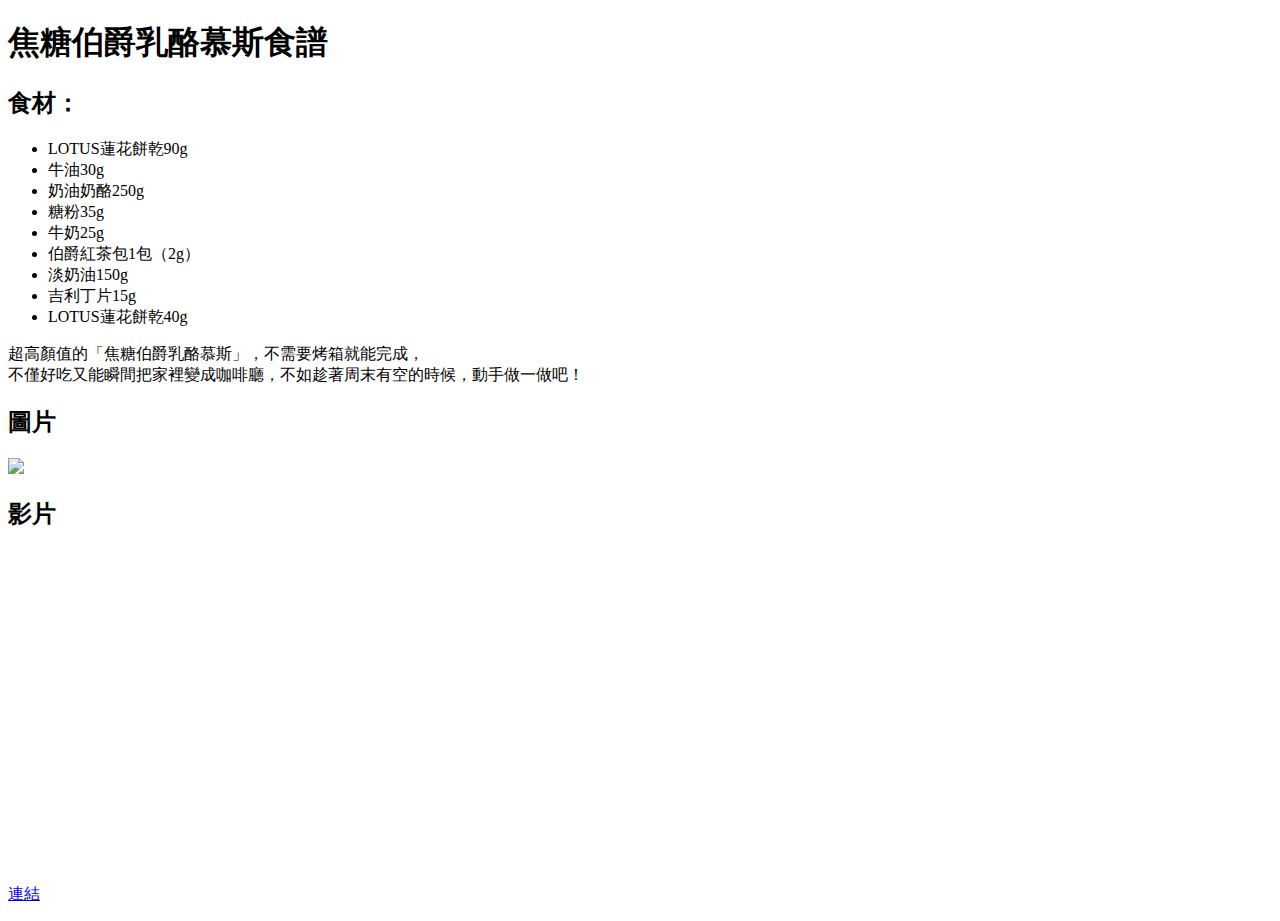
==== index.html @ 8e84f8cf "Add files via upload" ====
<!DOCTYPE html>
<html>
<head>
<title>HTML練習</title>
</head>
<body>

<h1>焦糖伯爵乳酪慕斯食譜</h1>
<h2>食材：</h2>
<ul>
<li>LOTUS蓮花餅乾90g
<li>牛油30g</li>
<li>奶油奶酪250g</li>
<li>糖粉35g</li>
<li>牛奶25g</li>
<li>伯爵紅茶包1包（2g）</li>
<li>淡奶油150g</li>
<li>吉利丁片15g</li>
<li>LOTUS蓮花餅乾40g
</li></ul>

<p>超高顏值的「焦糖伯爵乳酪慕斯」，不需要烤箱就能完成，<br>不僅好吃又能瞬間把家裡變成咖啡廳，不如趁著周末有空的時候，動手做一做吧！</p>
<h2>圖片</h2>
<img src=" https://static.styletc.com/images/content/72/128372/a3b52fbed773acd25393c3b6735ca380.jpg">

<h2>影片</h2>
<iframe width="560" height="315" src="https://www.youtube.com/embed/yO-r955tS-o" title="YouTube video player" frameborder="0" allow="accelerometer; autoplay; clipboard-write; encrypted-media; gyroscope; picture-in-picture; web-share" allowfullscreen></iframe>

<p>
<a href="https://www.styletc.com/article/128372">連結</a>
</p>

</body>
</html>
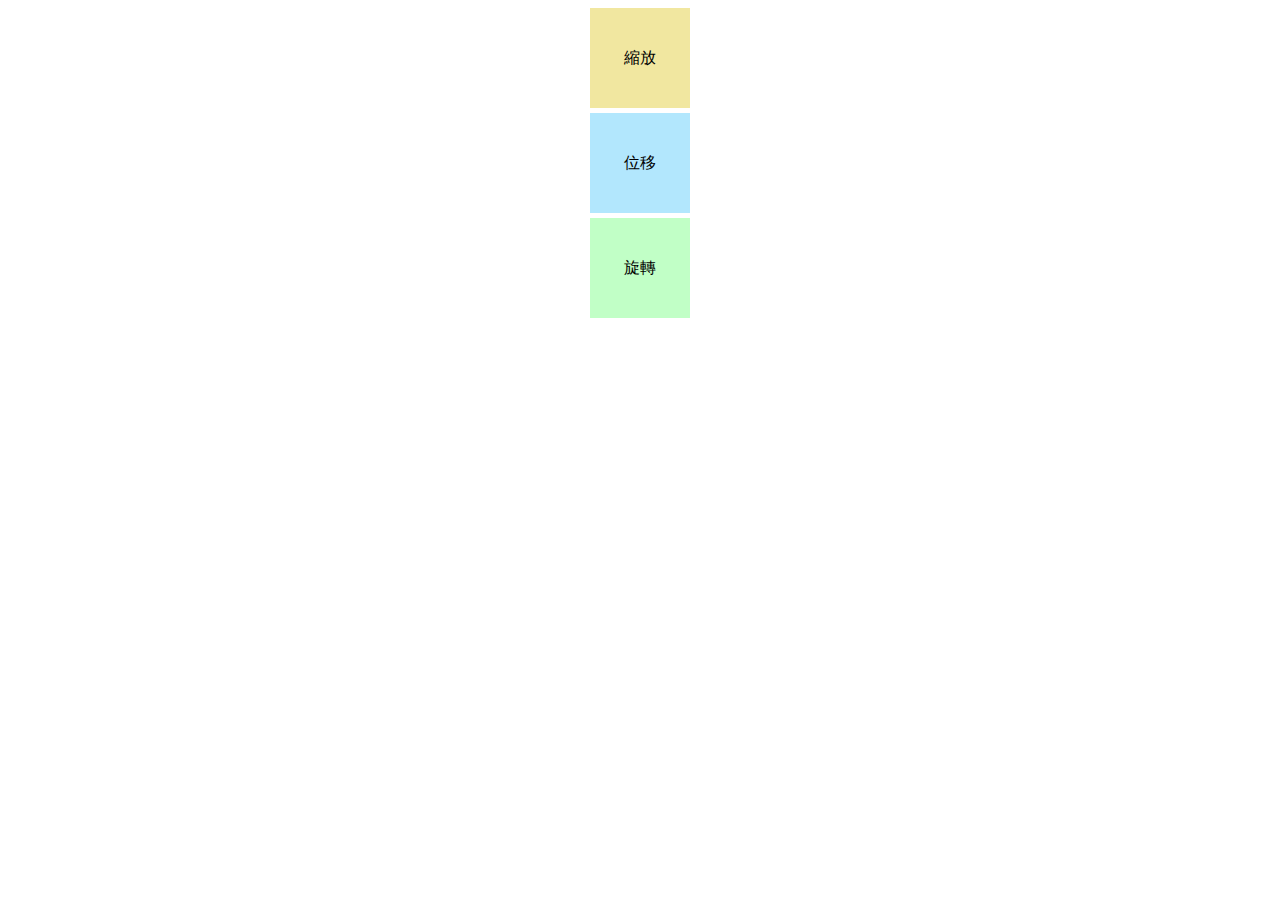
==== commit 3055163f: "Add files via upload" ====
--- a/index.html
+++ b/index.html
@@ -1,34 +1,77 @@
-<!DOCTYPE html>
+<!doctype html>
 <html>
 <head>
-<title>HTML練習</title>
+<meta charset="utf-8">
+<title>0503</title>
+<style type="text/css">
+.box1 {
+    width: 100px;
+    height: 100px;
+    background-color: #F1E7A0;
+    -webkit-transition: all 1000ms ease-in-out;
+    -o-transition: all 1000ms ease-in-out;
+    transition: all 1000ms ease-in-out;
+    display: flex;
+    align-items: center;
+    justify-content: center;
+}
+.box1:hover {
+    width: 200px;
+    height: 200px;
+    font-size: 54px;
+}
+.box2 {
+    width: 100px;
+    height: 100px;
+    background-color: #B2E7FD;
+    -webkit-transition: all 1000ms ease-in-out 0s;
+    -o-transition: all 1000ms ease-in-out 0s;
+    transition: all 1000ms ease-in-out 0s;
+    margin-top: 5px;
+    display: flex;
+    align-items: center;
+    justify-content: center;
+}
+.box1:hover {
+    background-color: #DBF4D4;
+}
+.box2:hover {
+    background-color: #F1BDDC;
+	transform: translate(20px, 20px);
+}
+.box3 {
+    background-color: #C1FFC6;
+    width: 100px;
+    height: 100px;
+    text-align: left;
+    margin-top: 5px;
+}
+.box3 {
+    -webkit-transition: all 1000ms ease-in-out;
+    -o-transition: all 1000ms ease-in-out;
+    transition: all 1000ms ease-in-out;
+    display: flex;
+    align-items: center;
+    justify-content: center;
+}
+.box3:hover {
+    background-color: #EACDF0;
+	transform: rotate(360deg); 
+}
+.container {
+    display: flex;
+    justify-content: center;
+    align-items: center;
+    flex-direction: column;
+}
+</style>
 </head>
+
 <body>
-
-<h1>焦糖伯爵乳酪慕斯食譜</h1>
-<h2>食材：</h2>
-<ul>
-<li>LOTUS蓮花餅乾90g
-<li>牛油30g</li>
-<li>奶油奶酪250g</li>
-<li>糖粉35g</li>
-<li>牛奶25g</li>
-<li>伯爵紅茶包1包（2g）</li>
-<li>淡奶油150g</li>
-<li>吉利丁片15g</li>
-<li>LOTUS蓮花餅乾40g
-</li></ul>
-
-<p>超高顏值的「焦糖伯爵乳酪慕斯」，不需要烤箱就能完成，<br>不僅好吃又能瞬間把家裡變成咖啡廳，不如趁著周末有空的時候，動手做一做吧！</p>
-<h2>圖片</h2>
-<img src=" https://static.styletc.com/images/content/72/128372/a3b52fbed773acd25393c3b6735ca380.jpg">
-
-<h2>影片</h2>
-<iframe width="560" height="315" src="https://www.youtube.com/embed/yO-r955tS-o" title="YouTube video player" frameborder="0" allow="accelerometer; autoplay; clipboard-write; encrypted-media; gyroscope; picture-in-picture; web-share" allowfullscreen></iframe>
-
-<p>
-<a href="https://www.styletc.com/article/128372">連結</a>
-</p>
-
+<div class="container">
+<div class="box1"> 縮放 </div>
+<div class="box2"> 位移 </div>
+<div class="box3"> 旋轉 </div>
+</div>
 </body>
-</html>+</html>
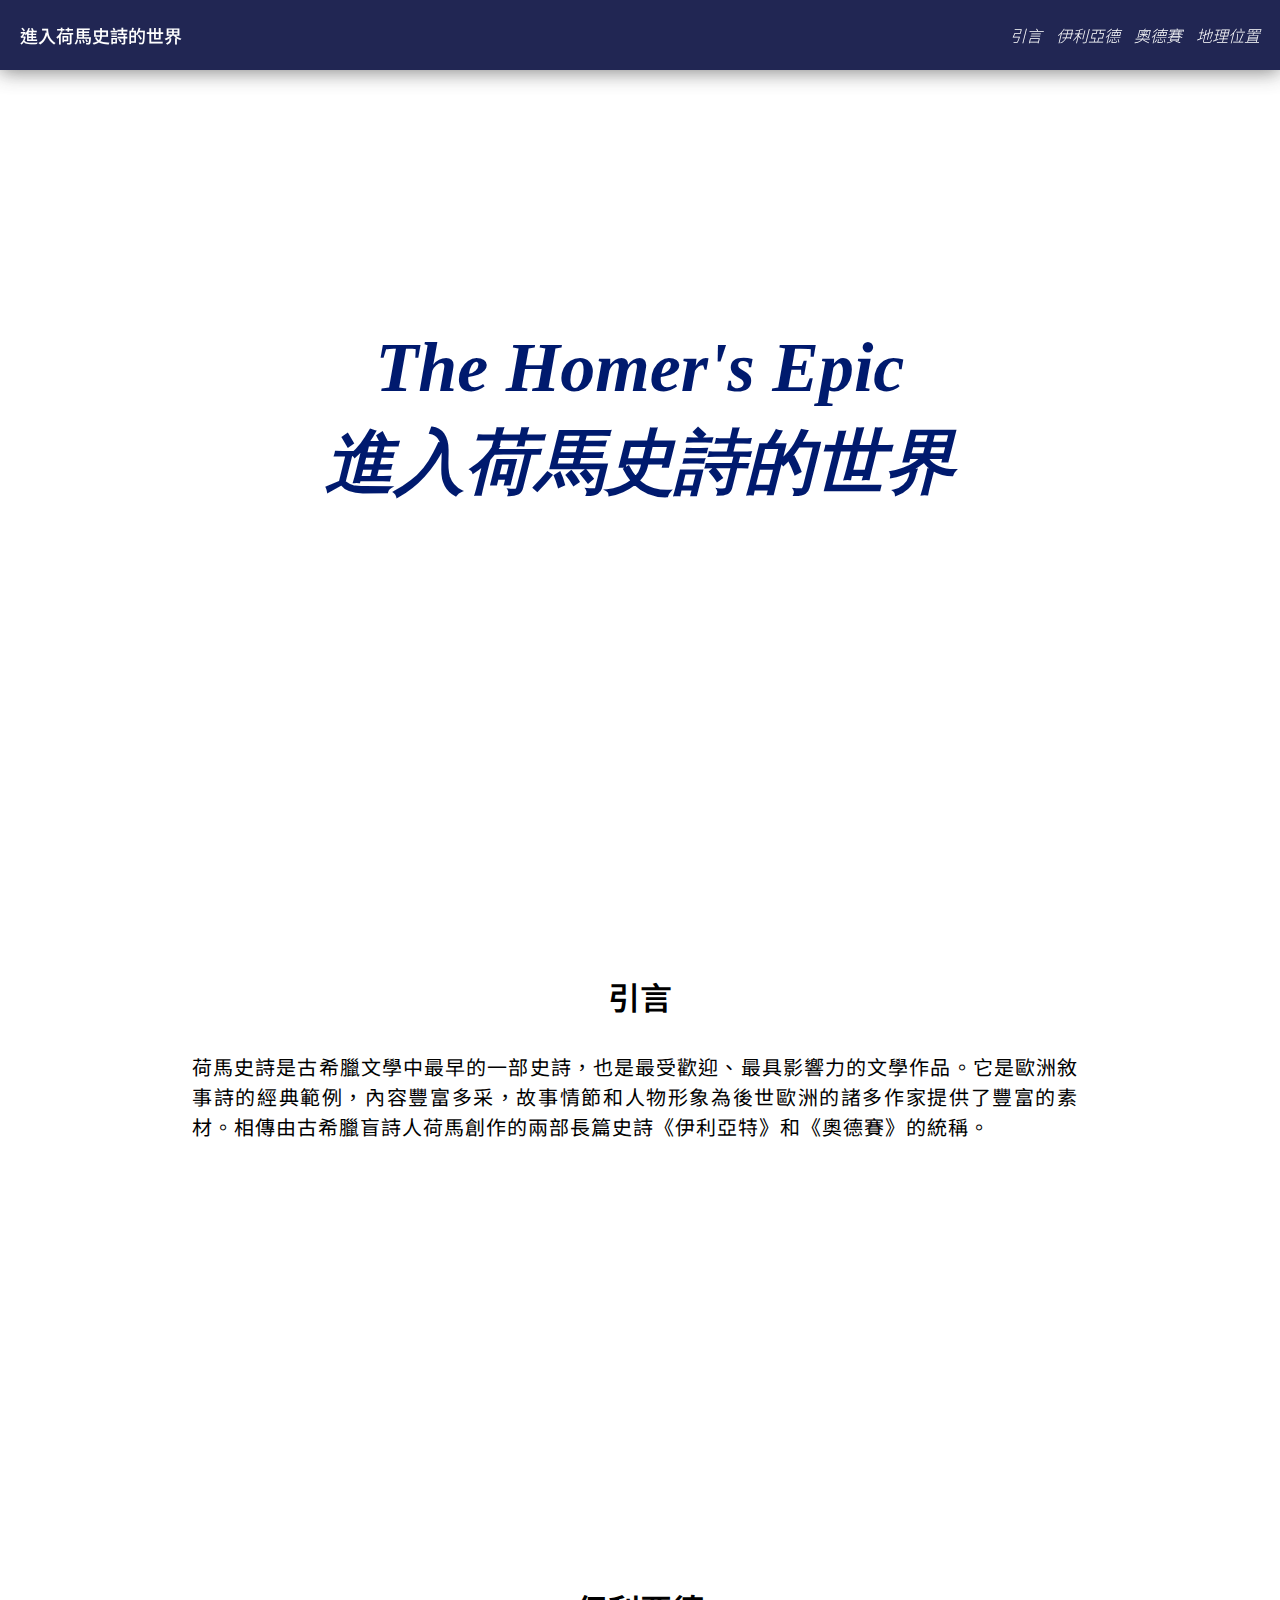
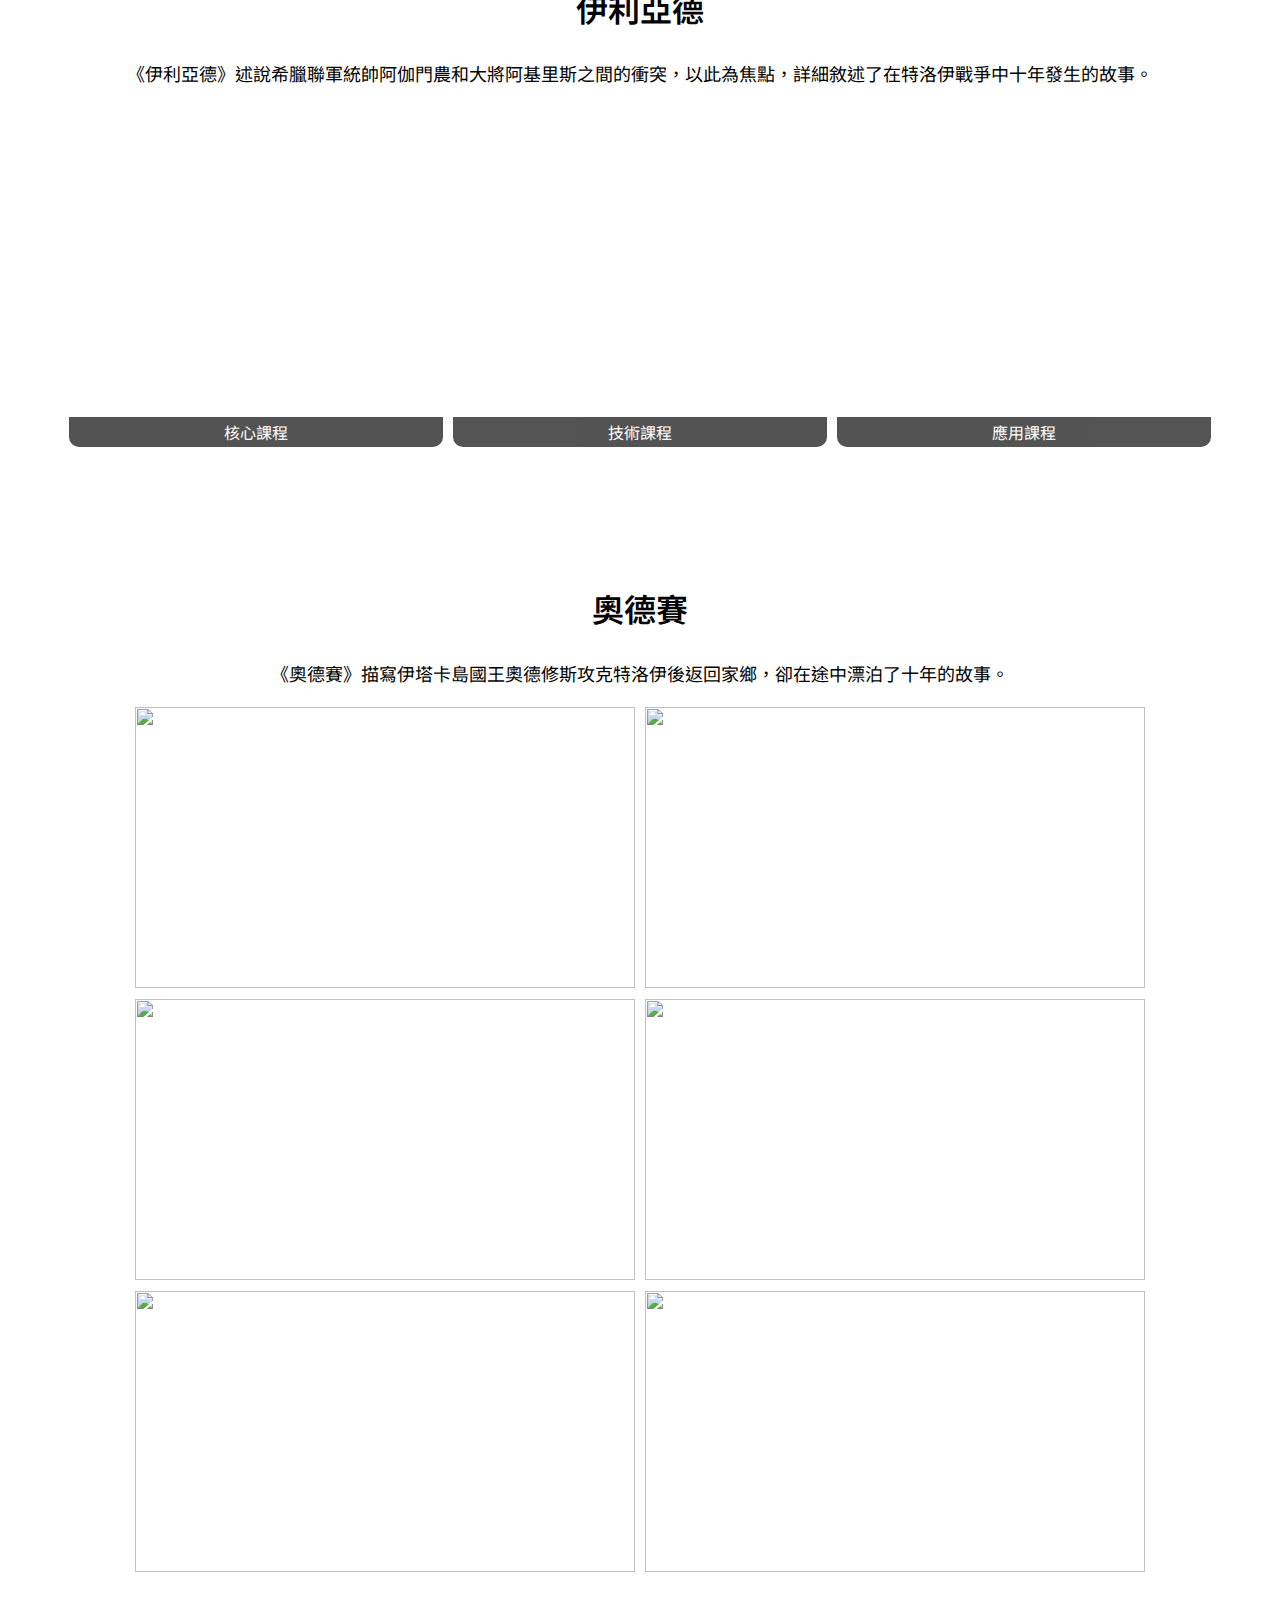
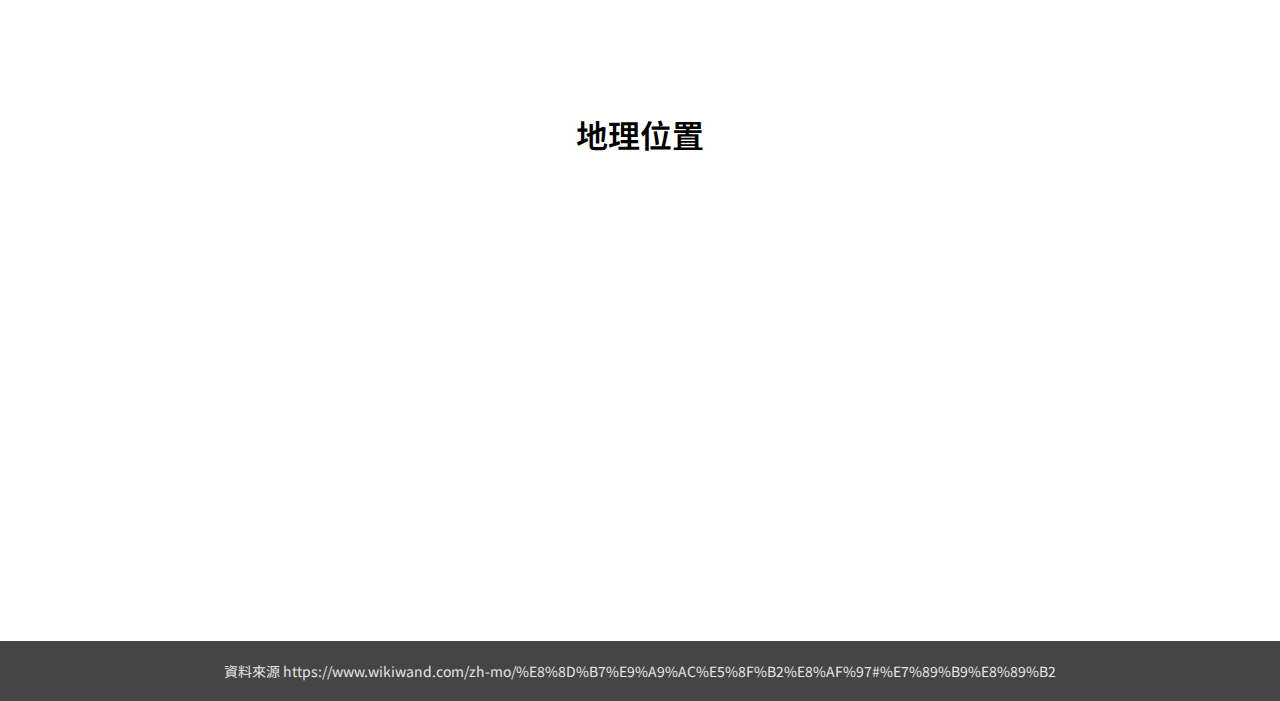
==== commit 7c07900d: "Add files via upload" ====
--- a/index.html
+++ b/index.html
@@ -2,76 +2,66 @@
 <html>
 <head>
 <meta charset="utf-8">
-<title>0503</title>
-<style type="text/css">
-.box1 {
-    width: 100px;
-    height: 100px;
-    background-color: #F1E7A0;
-    -webkit-transition: all 1000ms ease-in-out;
-    -o-transition: all 1000ms ease-in-out;
-    transition: all 1000ms ease-in-out;
-    display: flex;
-    align-items: center;
-    justify-content: center;
-}
-.box1:hover {
-    width: 200px;
-    height: 200px;
-    font-size: 54px;
-}
-.box2 {
-    width: 100px;
-    height: 100px;
-    background-color: #B2E7FD;
-    -webkit-transition: all 1000ms ease-in-out 0s;
-    -o-transition: all 1000ms ease-in-out 0s;
-    transition: all 1000ms ease-in-out 0s;
-    margin-top: 5px;
-    display: flex;
-    align-items: center;
-    justify-content: center;
-}
-.box1:hover {
-    background-color: #DBF4D4;
-}
-.box2:hover {
-    background-color: #F1BDDC;
-	transform: translate(20px, 20px);
-}
-.box3 {
-    background-color: #C1FFC6;
-    width: 100px;
-    height: 100px;
-    text-align: left;
-    margin-top: 5px;
-}
-.box3 {
-    -webkit-transition: all 1000ms ease-in-out;
-    -o-transition: all 1000ms ease-in-out;
-    transition: all 1000ms ease-in-out;
-    display: flex;
-    align-items: center;
-    justify-content: center;
-}
-.box3:hover {
-    background-color: #EACDF0;
-	transform: rotate(360deg); 
-}
-.container {
-    display: flex;
-    justify-content: center;
-    align-items: center;
-    flex-direction: column;
-}
-</style>
+<title>進入荷馬史詩的世界</title>
+<link href="reset.css" rel="stylesheet" type="text/css">
+<link href="style.css" rel="stylesheet" type="text/css">
 </head>
 
 <body>
-<div class="container">
-<div class="box1"> 縮放 </div>
-<div class="box2"> 位移 </div>
-<div class="box3"> 旋轉 </div>
-</div>
+<nav>
+  <h3><a href="#"></a>進入荷馬史詩的世界</h3>
+  <ul>
+    <li><a href="#a01">引言</a></li>
+    <li><a href="#a02">伊利亞德</a></li>
+    <li><a href="#a03">奧德賽</a></li>
+    <li><a href="#a04">地理位置</a></li>
+  </ul>
+</nav>
+<header>
+  <h1>The Homer's Epic<br>
+    進入荷馬史詩的世界</h1>
+  
+</header>
+<main>
+  <article id="a01">
+    <h2>引言</h2>
+    <div class="container1">
+      <div class="left">荷馬史詩是古希臘文學中最早的一部史詩，也是最受歡迎、最具影響力的文學作品。它是歐洲敘事詩的經典範例，內容豐富多采，故事情節和人物形象為後世歐洲的諸多作家提供了豐富的素材。相傳由古希臘盲詩人荷馬創作的兩部長篇史詩《伊利亞特》和《奧德賽》的統稱。</div>
+      
+    </div>
+  </article>
+  <article class="course" id="a02">
+    <h2>伊利亞德</h2>
+    <p>《伊利亞德》述說希臘聯軍統帥阿伽門農和大將阿基里斯之間的衝突，以此為焦點，詳細敘述了在特洛伊戰爭中十年發生的故事。</p>
+    <div class="container2">
+      <div class="col01">
+        <div class="colT">核心課程</div>
+      </div>
+      <div class="col02">
+        <div class="colT">技術課程</div>
+      </div>
+      <div class="col03">
+        <div class="colT">應用課程</div>
+      </div>
+    </div>
+  </article>
+  <article id="a03">
+    <h2>奧德賽</h2>
+    <p>《奧德賽》描寫伊塔卡島國王奧德修斯攻克特洛伊後返回家鄉，卻在途中漂泊了十年的故事。</p>
+    <div class="container3">
+      <div class="img"><img src="assets/device_01.jpg" width="500" height="281" alt=""/></div>
+      <div class="img"><img src="assets/device_02.jpg" width="500" height="281" alt=""/></div>
+      <div class="img"><img src="assets/device_03.jpg" width="500" height="281" alt=""/></div>
+      <div class="img"><img src="assets/device_04.jpg" width="500" height="281" alt=""/></div>
+      <div class="img"><img src="assets/device_05.jpg" width="500" height="281" alt=""/></div>
+      <div class="img"><img src="assets/device_06.jpg" width="500" height="281" alt=""/></div>
+    </div>
+  </article>
+  <article id="a04" style="padding-bottom: 0px">
+    <h2>地理位置</h2>
+    <iframe src="https://www.google.com/maps/embed?pb=!1m18!1m12!1m3!1d3040.022921926626!2d120.6720221378024!3d24.122087346977136!2m3!1f0!2f0!3f0!3m2!1i1024!2i768!4f13.1!3m3!1m2!1s0x0%3A0x2642181970d71245!2z5ZyL56uL5Lit6IiI5aSn5a245Lq65paH5aSn5qiT!5e0!3m2!1szh-TW!2stw!4v1572448555539!5m2!1szh-TW!2stw" width="100%" height="450" frameborder="0" style="border:0;" allowfullscreen=""></iframe>
+  </article>
+</main>
+<footer> 資料來源 https://www.wikiwand.com/zh-mo/%E8%8D%B7%E9%A9%AC%E5%8F%B2%E8%AF%97#%E7%89%B9%E8%89%B2 </footer>
 </body>
 </html>
--- a/style.css
+++ b/style.css
@@ -0,0 +1,222 @@
+@charset "utf-8";
+@import url('https://fonts.googleapis.com/css2?family=Noto+Sans+TC:wght@100;300;400;500;700;900&display=swap');
+body {
+  font-family: 'Noto Sans TC', sans-serif;
+}
+nav {
+    width: 100%;
+    height: 70px;
+    background-color: #090F41;
+    display: flex;
+    justify-content: space-between;
+    align-items: center;
+    position: fixed;
+    opacity: 0.9;
+    -webkit-box-shadow: 0px 1px 20px #6B6B6B;
+    box-shadow: 0px 1px 20px #6B6B6B;
+    font-style: italic;
+}
+nav h3 {
+  color: #FFFFFF;
+  font-size: 18px;
+  margin-left: 20px;
+  font-weight: 500;
+}
+nav ul li {
+  display: inline;
+  margin-left: 10px;
+}
+nav a:link {
+  color: #FFFFFF;
+  text-decoration: none;
+  font-weight: 300;
+}
+nav a:visited {
+  color: #FFFFFF;
+  text-decoration: none;
+  font-weight: 300;
+}
+nav a:hover {
+  color: #FFA9AB;
+  text-decoration: none;
+}
+nav ul {
+  margin-right: 20px;
+}
+header {
+    width: 100%;
+    height: 100vh;
+    display: flex;
+    justify-content: center;
+    align-items: center;
+    flex-direction: column;
+
+
+  background-image: url(
+</body>
+</html>);
+    background-size: cover;
+    background-position: 0% center;
+    background-image: url(%E8%8D%B7%E9%A6%AC%E5%8F%B2%E8%A9%A9.jpeg);
+}
+body header h1 {
+    color: #001A6E;
+    font-style: oblique;
+}
+
+header h1 {
+    color: #FFFFFF;
+    font-size: 70px;
+    text-align: center;
+    font-weight: 700;
+    margin-bottom: 70px;
+    line-height: 95px;
+    font-family: Cambria, "Hoefler Text", "Liberation Serif", Times, "Times New Roman", serif;
+}
+header a:link {
+  padding-top: 20px;
+  padding-right: 40px;
+  padding-bottom: 20px;
+  padding-left: 40px;
+  background-color: #FAFAFA;
+  border-radius: 35px;
+  font-size: 22px;
+  color: #7B0303;
+  text-decoration: none;
+}
+header a:visited {
+  padding-top: 20px;
+  padding-right: 40px;
+  padding-bottom: 20px;
+  padding-left: 40px;
+  background-color: #FAFAFA;
+  border-radius: 35px;
+  font-size: 22px;
+  color: #7B0303;
+  text-decoration: none;
+}
+header a:hover {
+  padding-top: 20px;
+  padding-right: 40px;
+  padding-bottom: 20px;
+  padding-left: 40px;
+  background-color: #550E57;
+  border-radius: 35px;
+  font-size: 22px;
+  color: #F4F4F4;
+  text-decoration: none;
+}
+article {
+  width: 100%;
+  padding-top: 80px;
+  padding-bottom: 60px;
+}
+article h2 {
+  text-align: center;
+  font-size: 32px;
+  padding-bottom: 40px;
+  font-weight: 600;
+}
+.course {
+  background-image: url(assets/programBG.jpg);
+}
+.container1 {
+  display: flex;
+  width: 70%;
+  height: 400px;
+  margin-right: auto;
+  margin-left: auto;
+}
+.container1 .left {
+    flex: 1;
+    text-align: justify;
+    line-height: 30px;
+    font-size: 20px;
+    letter-spacing: 1px;
+    margin-right: 10px;
+}
+.container1 .right {
+  flex: 1;
+  background-image: url(assets/program.jpg);
+  border-radius: 20px;
+  background-position: center center;
+  margin-left: 10px;
+}
+article p {
+  text-align: center;
+  font-size: 18px;
+}
+.container2 {
+  display: flex;
+  width: 90%;
+  margin-right: auto;
+  margin-left: auto;
+  height: 350px;
+  margin-top: 20px;
+}
+.container2 .col01 {
+  flex: 1;
+  background-image: url(assets/course01.jpg);
+  background-size: cover;
+  margin: 5px;
+  border-radius: 10px;
+  background-position: center center;
+  display: flex;
+  align-items: flex-end;
+}
+.container2 .col02 {
+  flex: 1;
+  background-image: url(assets/course02.jpg);
+  background-size: cover;
+  margin: 5px;
+  border-radius: 10px;
+  background-position: center center;
+  align-items: flex-end;
+  display: flex;
+}
+.container2 .col03 {
+  flex: 1;
+  background-image: url(assets/course03.jpg);
+  background-position: center center;
+  margin: 5px;
+  border-radius: 10px;
+  background-size: cover;
+  align-items: flex-end;
+  display: flex;
+}
+.container2 .colT {
+  background-color: #292929;
+  opacity: 0.8;
+  color: #FFFFFF;
+  height: 30px;
+  line-height: 30px;
+  text-align: center;
+  width: 100%;
+  border-bottom-left-radius: 10px;
+  border-bottom-right-radius: 10px;
+}
+.container3 {
+  display: flex;
+  flex-wrap: wrap;
+  margin-right: auto;
+  margin-left: auto;
+  width: 90%;
+  justify-content: center;
+  margin-top: 20px;
+}
+.img {
+  margin: 5px;
+}
+footer {
+  width: 100%;
+  height: 60px;
+  background-color: #454545;
+  text-align: center;
+  font-size: 14px;
+  line-height: 60px;
+  color: #E6E6E6;
+}
+
+body nav h3 {
+    font-style: normal;
+}
